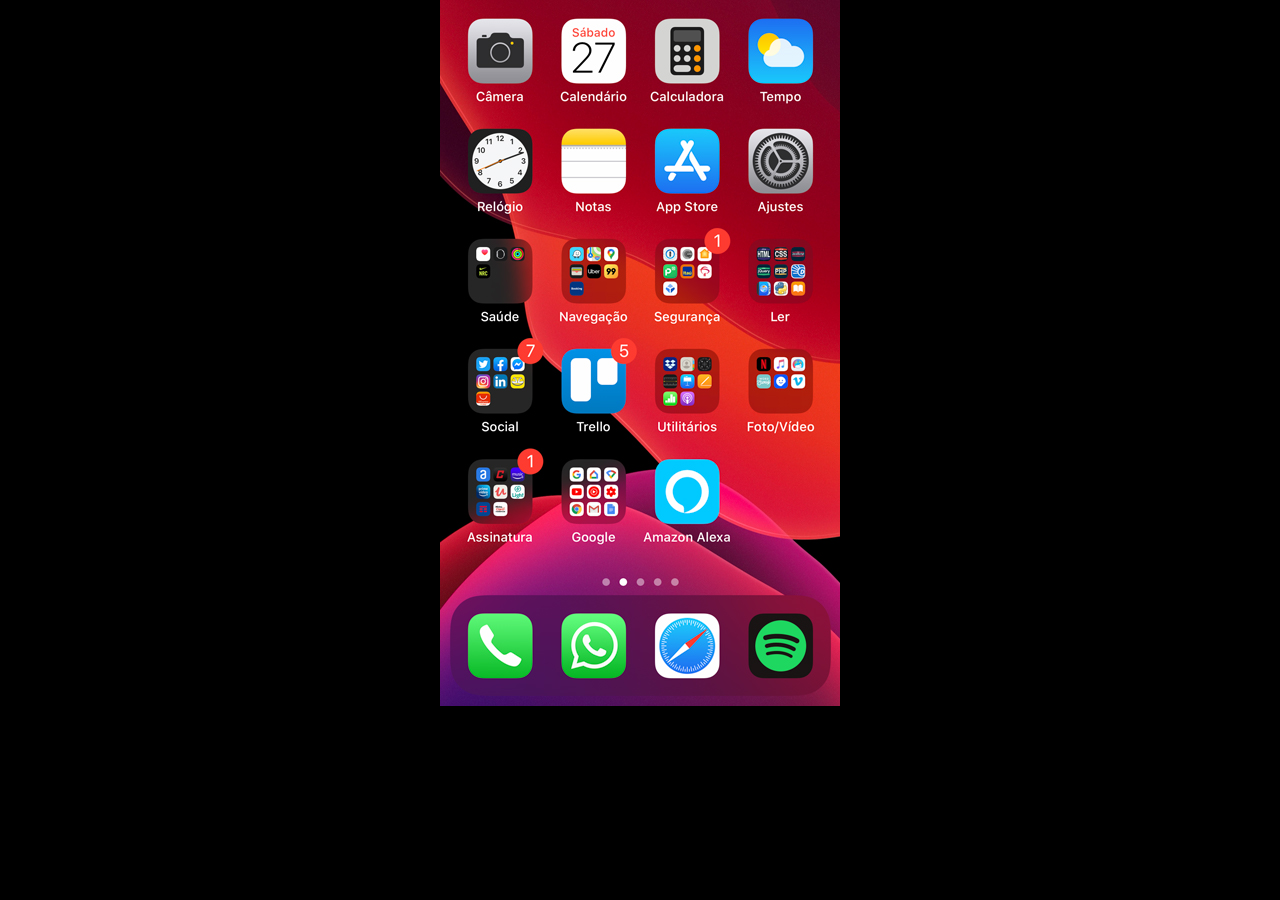
==== home.html @ 813fcd29 "e" ====
<!DOCTYPE html>
<html lang="pt-br">
<head>
    <meta charset="UTF-8">
    <meta name="viewport" content="width=device-width, initial-scale=1.0">
    <title>Home</title>
    <style>
        *{
            margin: 0px;
            padding: 0px;
        }
        
        body{
            width: 100vw;
            height: 100vh;
            background: black url('imagens/tela-home.jpg') no-repeat top center;
        }
    </style>
</head>
<body>
    
</body>
</html>
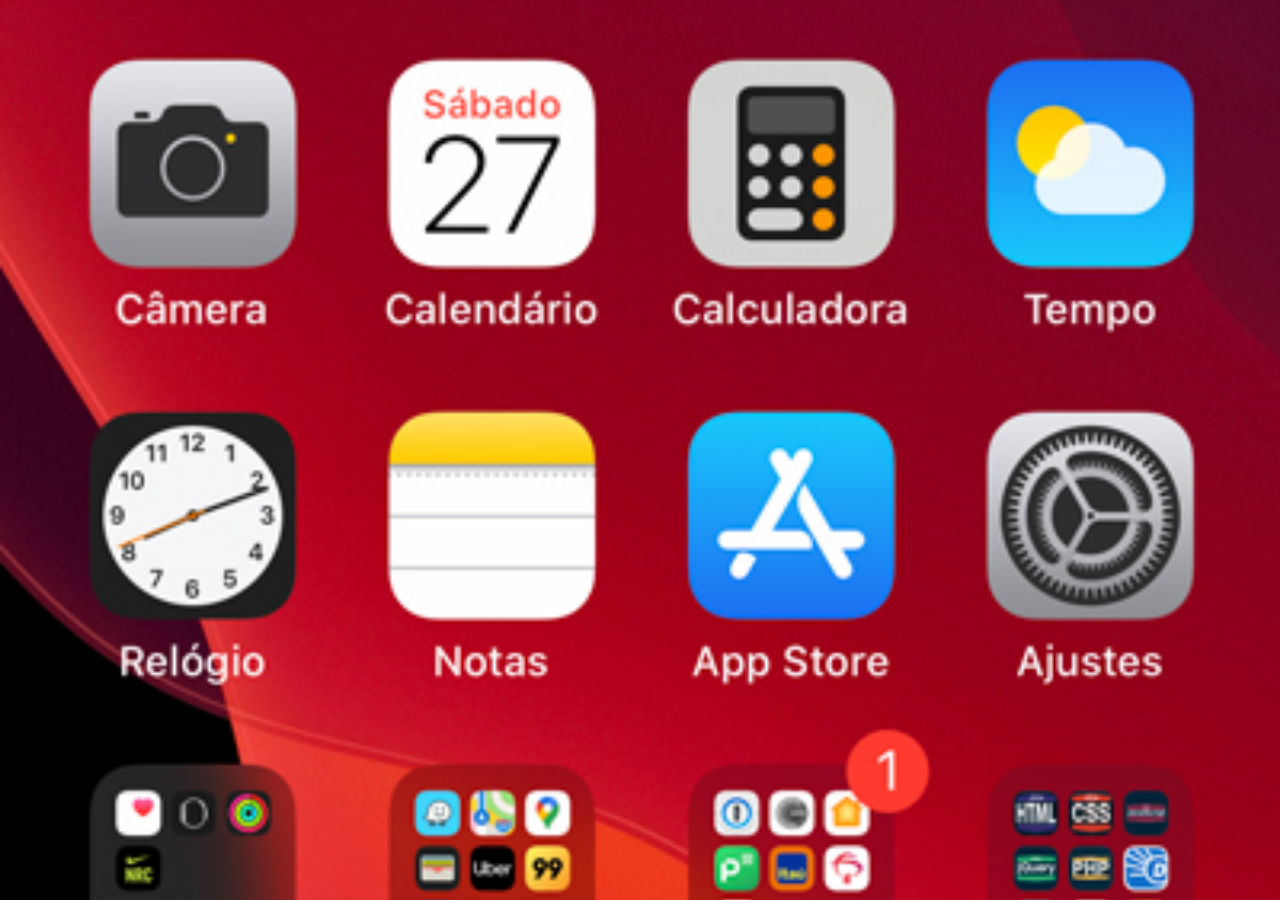
==== commit 5ca91a18: "n" ====
--- a/home.html
+++ b/home.html
@@ -14,6 +14,7 @@
             width: 100vw;
             height: 100vh;
             background: black url('imagens/tela-home.jpg') no-repeat top center;
+            background-size: cover;
         }
     </style>
 </head>
